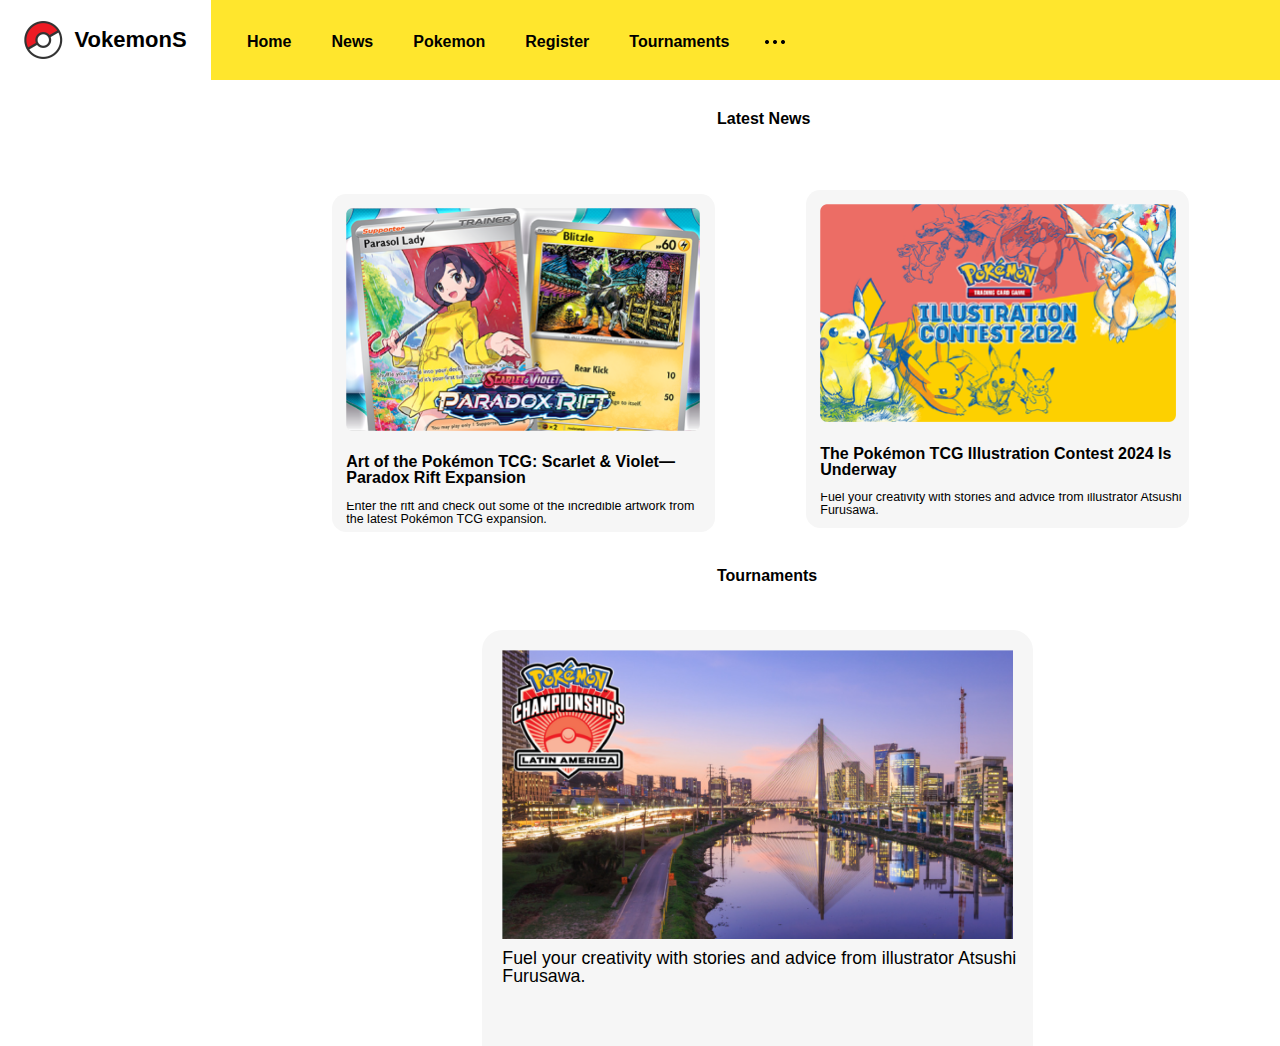
==== home.html @ 05e53e54 "Updating Pages" ====
<!DOCTYPE html>
<html>
  <head>
    <title>VokemonS</title>
    <meta name="viewport" content="width=device-width, initial-scale=1.0">
    <link rel="stylesheet" type="text/css" href="assets/style.css">
  </head>
  <body>
    <div class="home">
      <div class="div">
        <div class="overlap">
          <div class="nav">
            <div class="frame">
              <img class="img" src="img/image-2.png" />
              <div class="text-wrapper">VokemonS</div>
            </div>
            <div class="frame-2">
              <div class="div-wrapper">
                <div class="nav-item-text"><div class="nav-item"><a href="">Home</a></div></div>
              </div>
              <div class="div-wrapper">
                <div class="nav-item-text"><div class="nav-item"><a href="news.html">News</a></div></div>
              </div>
              <div class="div-wrapper">
                <div class="nav-item-text"><div class="nav-item"><a href="pokemon.html">Pokemon</a></div></div>
              </div>
              <div class="div-wrapper">
                <div class="nav-item-text"><div class="nav-item"><a href="register.html">Register</a></div></div>
              </div>
              <div class="div-wrapper">
                <div class="nav-item-text"><div class="nav-item"><a href="tournament.html">Tournaments</a></div></div>
              </div>
              <div class="separator"></div>
              <div class="div-wrapper">
                <div class="nav-icon"><img class="img-2" src="img/kebab-horizontal-24.png" /></div>
              </div>
            </div>
          </div>
        </div>
        <div class="overlap-2">
          <div class="latest-news">
            <img class="line-2" src="img/image.svg" />
            <img class="line-3" src="img/line-3.svg" />
            <div class="card">
              <img class="image-2" src="img/image-4.png" />
              <p class="is-playing-mario">Art of the Pokémon TCG: Scarlet &amp; Violet—Paradox Rift Expansion</p>
              <div class="frame-wrapper">
                <div class="frame-5">
                  <p class="p">
                    Enter the rift and check out some of the incredible artwork from the latest Pokémon TCG expansion.
                  </p>
                </div>
              </div>
            </div>
            <div class="card-2">
              <img class="image-3" src="img/image-3.png" />
              <p class="is-playing-mario">The Pokémon TCG Illustration Contest 2024 Is Underway</p>
              <div class="frame-6">
                <div class="frame-5">
                  <p class="p">Fuel your creativity with stories and advice from illustrator Atsushi Furusawa.</p>
                </div>
              </div>
            </div>
          </div>
          <div class="text-wrapper-3">Latest News</div>
        </div>
        <div class="card-3">
          <img class="image-4" src="img/image-5.png" />
          <div class="frame-7">
            <div class="frame-8">
              <p class="text-wrapper-4">
                Fuel your creativity with stories and advice from illustrator Atsushi Furusawa.
              </p>
            </div>
          </div>
        </div>
        <div class="text-wrapper-5">Tournaments</div>
      </div>
    </div>
  </body>
</html>
---- assets/style.css ----
body {
    background-color: #ffffff;
    margin: 0;
    padding: 0;
    overflow-x: hidden;
    min-width: 320px;
    font-family: "Roboto-Regular", Helvetica;
    font-weight: 400;
    color: #000000;
    font-size: 16px;
    letter-spacing: 0;
    line-height: 16px;
    white-space: normal;
}

.home {
    background-color: #ffffff;
    display: flex;
    flex-direction: row;
    justify-content: center;
    width: 100%;
  }
  
  .home .div {
    background-color: #ffffff;
    overflow: hidden;
    width: 1530px;
    height: 1046px;
    position: relative;
  }
  
  .home .overlap {
    position: absolute;
    width: 1533px;
    height: 105px;
    top: 0;
    left: 0;
  }
   
  .home .overlap-group {
    position: relative;
    width: 40px;
    height: 41px;
    top: 3px;
    left: 4px;
  }
   
  .home .image {
    position: absolute;
    width: 40px;
    height: 40px;
    top: 0;
    left: 0;
    object-fit: cover;
  }
  
  .home .nav {
    position: absolute;
    width: 1533px;
    height: 80px;
    top: 0;
    left: 0;
    background-color: #ffe62d;
  }
  
  .home .frame {
    display: inline-flex;
    height: 54px;
    align-items: center;
    gap: 12px;
    padding: 13px 24px;
    position: absolute;
    top: 0;
    left: 0;
    background-color: #ffffff;
  }
  
  .home .img {
    position: relative;
    width: 38.52px;
    height: 43.79px;
    object-fit: cover;
  }
  
  .home .text-wrapper {
    position: relative;
    width: fit-content;
    font-family: "Roboto-Black", Helvetica;
    font-weight: 900;
    color: #000000;
    font-size: 22px;
    letter-spacing: 0;
    line-height: 22px;
    white-space: nowrap;
  }
  
  .home .frame-2 {
    display: inline-flex;
    align-items: flex-start;
    position: absolute;
    top: 16px;
    left: 223px;
  }
  
  .home .nav-selected-item {
    display: inline-flex;
    flex-direction: column;
    align-items: center;
    padding: 16px;
    position: relative;
    flex: 0 0 auto;
  }
  
  .home .nav-item-text {
    display: inline-flex;
    align-items: center;
    position: relative;
    flex: 0 0 auto;
  }
  
  .home .nav-item a {
    margin-left: 8px;
    position: relative;
    width: fit-content;
    margin-top: -1px;
    font-family: "Roboto-Bold", Helvetica;
    font-weight: 700;
    color: #000000;
    font-size: 16px;
    letter-spacing: 0;
    line-height: 16px;
    white-space: nowrap;
    text-decoration: none; /* Remove default underline for links */
    transition: color 0.3s ease; /* Add smooth transition for color change */
}

.home .nav-item a:hover {
    color: #E92929; /* Color on hover */
}

  
  .home .line-wrapper {
    position: relative;
    align-self: stretch;
    width: 100%;
    height: 1px;
    margin-bottom: -1px;
  }
  
  .home .line {
    top: 30px;
    left: 0;
    position: absolute;
    width: 43px;
    height: 2px;
    object-fit: cover;
  }
  
  .home .div-wrapper {
    height: 20px;
    gap: 10px;
    padding: 16px;
    display: inline-flex;
    align-items: center;
    position: relative;
    flex: 0 0 auto;
  }
  
  .home .separator {
    position: relative;
    width: 2px;
    height: 32px;
    background-image: url(./img/line-1-2.svg);
    background-size: 100% 100%;
  }
  
  .home .nav-icon {
    display: inline-flex;
    align-items: center;
    gap: 10px;
    position: relative;
    flex: 0 0 auto;
    margin-top: -4px;
    margin-bottom: -4px;
  }
  
  .home .img-2 {
    position: relative;
    width: 24px;
    height: 24px;
  }
  
  .home .frame-3 {
    display: inline-flex;
    align-items: flex-start;
    gap: 16px;
    position: absolute;
    top: 17px;
    left: 1195px;
  }
  
  .home .input-structure {
    position: relative;
    width: 200px;
    height: 48px;
    background-color: var(--fillsubtle);
    border-radius: 8px;
    overflow: hidden;
  }
  
  .home .frame-4 {
    display: inline-flex;
    height: 48px;
    align-items: center;
    gap: 10px;
    padding: 12px 16px;
    position: absolute;
    top: 0;
    left: 0;
  }
  
  .home .text-wrapper-2 {
    position: relative;
    width: fit-content;
    font-family: "Roboto-Regular", Helvetica;
    font-weight: 400;
    color: var(--textdefault);
    font-size: 16px;
    letter-spacing: 0;
    line-height: normal;
    white-space: nowrap;
  }
  
  .home .right-icon {
    position: absolute;
    width: 24px;
    height: 24px;
    top: 12px;
    left: 161px;
  }
  
  .home .separator-2 {
    position: relative;
    width: 2px;
    height: 32px;
    background-image: url(./img/line-1.svg);
    background-size: 100% 100%;
  }
  
  .home .overlap-group-wrapper {
    position: relative;
    width: 48px;
    height: 48px;
  }
  
  .home .overlap-2 {
    position: absolute;
    width: 97px;
    height: 25px;
    top: 111px;
    left: 717px;
  }
  
  .home .latest-news {
    position: absolute;
    width: 89px;
    height: 16px;
    top: 9px;
    left: 0;
  }
  
  .home .line-2 {
    position: absolute;
    width: 43px;
    height: 2px;
    top: 19px;
    left: 23px;
    object-fit: cover;
  }
  
  .home .line-3 {
    top: 470px;
    left: 23px;
    position: absolute;
    width: 43px;
    height: 2px;
    object-fit: cover;
  }
  
  .home .card {
    width: 354px;
    height: 309px;
    gap: 7.12px;
    padding: 14.25px;
    top: 74px;
    left: -385px;
    border-radius: 14.25px;
    display: flex;
    flex-direction: column;
    align-items: flex-start;
    position: absolute;
    background-color: #f6f6f6;
  }
  
  .home .image-2 {
    position: relative;
    width: 354px;
    height: 223px;
    object-fit: cover;
  }
  
  .home .is-playing-mario {
    position: relative;
    width: 361.51px;
    height: 24.04px;
    margin-right: -5.34px;
    font-family: "Work Sans-Black", Helvetica;
    font-weight: 900;
    color: var(--fillnintendo-red);
    font-size: 16px;
    letter-spacing: 0;
    line-height: 16px;
  }
  
  .home .frame-wrapper {
    display: flex;
    width: 361.51px;
    height: 88.15px;
    align-items: center;
    gap: 3.56px;
    position: relative;
    margin-bottom: -68.96px;
    margin-right: -5.34px;
    overflow: hidden;
  }
  
  .home .frame-5 {
    display: inline-flex;
    flex-direction: column;
    align-items: flex-start;
    gap: 1.78px;
    position: relative;
    flex: 0 0 auto;
  }
  
  .home .p {
    position: relative;
    width: 361.51px;
    height: 73.9px;
    margin-top: -0.89px;
    font-family: "Work Sans-Medium", Helvetica;
    font-weight: 500;
    color: var(--fillgrey);
    font-size: 12.5px;
    letter-spacing: 0;
    line-height: 12.5px;
  }
  
  .home .card-2 {
    width: 354px;
    height: 309px;
    gap: 7.12px;
    padding: 14.25px;
    top: 70px;
    left: 89px;
    border-radius: 14.25px;
    display: flex;
    flex-direction: column;
    align-items: flex-start;
    position: absolute;
    background-color: #f6f6f6;
  }
  
  .home .image-3 {
    position: relative;
    width: 356.16px;
    height: 218.15px;
    object-fit: cover;
  }
  
  .home .frame-6 {
    width: 361.51px;
    height: 88.15px;
    gap: 3.56px;
    margin-bottom: -64.11px;
    margin-right: -5.34px;
    display: flex;
    align-items: center;
    position: relative;
    overflow: hidden;
  }
  
  .home .text-wrapper-3 {
    position: absolute;
    width: 97px;
    height: 16px;
    top: 0;
    left: 0;
    font-family: "Roboto-Bold", Helvetica;
    font-weight: 700;
    color: #000000;
    font-size: 16px;
    letter-spacing: 0;
    line-height: 16px;
  }
  
  .home .card-3 {
    width: 510px;
    height: 442px;
    gap: 10.19px;
    padding: 20.37px;
    top: 630px;
    left: 482px;
    border-radius: 20.37px;
    display: flex;
    flex-direction: column;
    align-items: flex-start;
    position: absolute;
    background-color: #f6f6f6;
  }
  
  .home .image-4 {
    position: relative;
    width: 510.18px;
    height: 288.63px;
    object-fit: cover;
  }
  
  .home .frame-7 {
    width: 516.9px;
    height: 126.04px;
    gap: 5.09px;
    margin-bottom: -23.6px;
    display: flex;
    align-items: center;
    position: relative;
    overflow: hidden;
  }
  
  .home .frame-8 {
    display: inline-flex;
    flex-direction: column;
    align-items: flex-start;
    gap: 2.55px;
    position: relative;
    flex: 0 0 auto;
  }
  
  .home .text-wrapper-4 {
    position: relative;
    width: 516.9px;
    height: 105.67px;
    margin-top: -1.27px;
    font-family: "Work Sans-Medium", Helvetica;
    font-weight: 500;
    color: var(--fillgrey);
    font-size: 17.8px;
    letter-spacing: 0;
    line-height: 17.8px;
  }
  
  .home .text-wrapper-5 {
    position: absolute;
    width: 97px;
    height: 21px;
    top: 568px;
    left: 717px;
    font-family: "Roboto-Bold", Helvetica;
    font-weight: 700;
    color: #000000;
    font-size: 16px;
    letter-spacing: 0;
    line-height: 16px;
  }
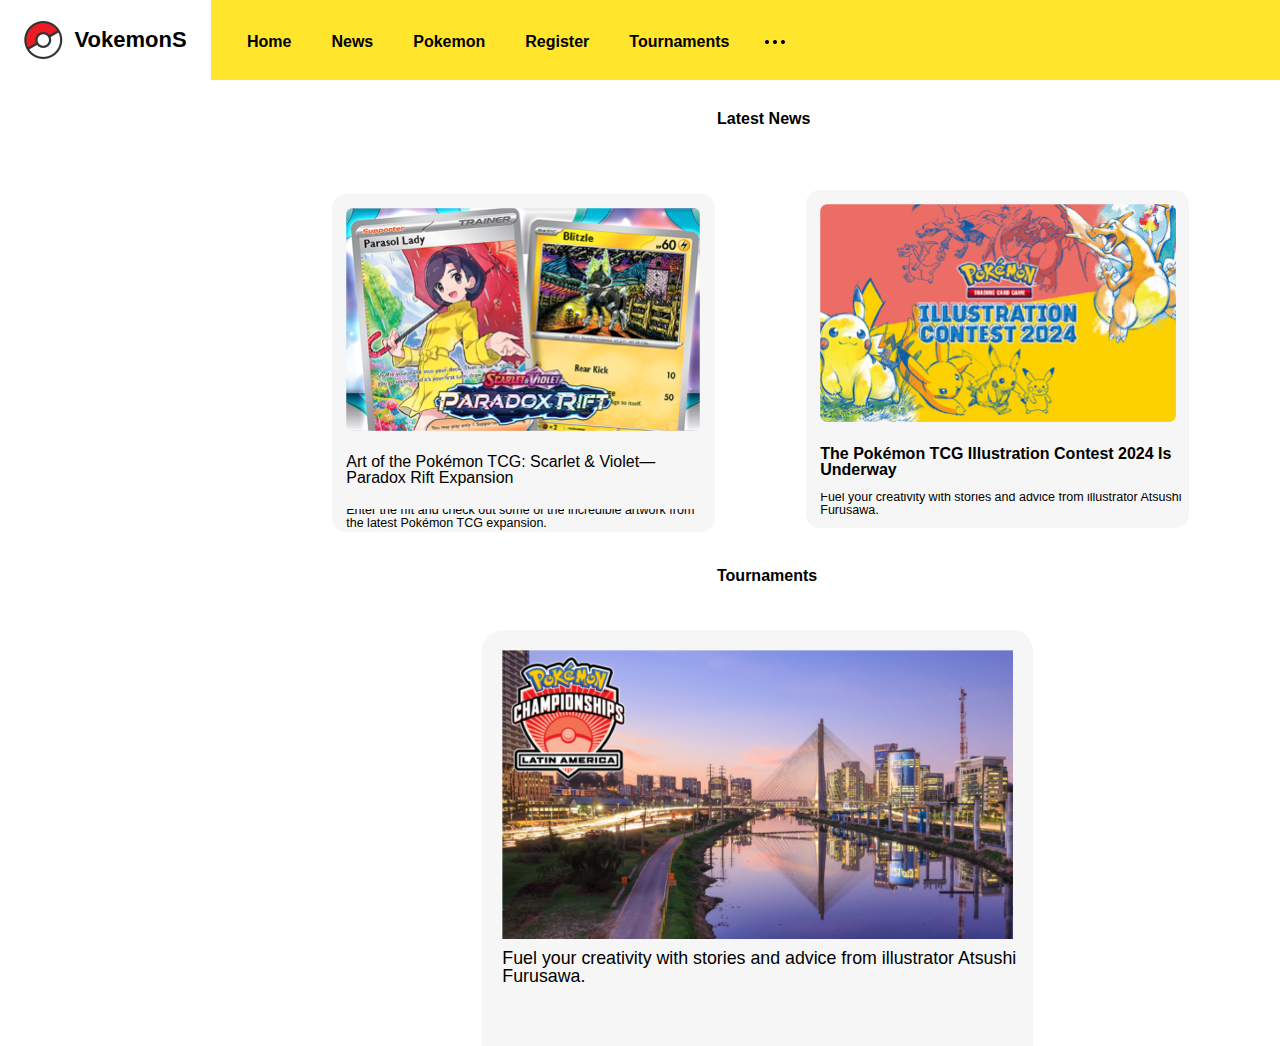
==== commit 10016b2d: "testing css" ====
--- a/home.html
+++ b/home.html
@@ -54,7 +54,7 @@
             </div>
             <div class="card-2">
               <img class="image-3" src="img/image-3.png" />
-              <p class="is-playing-mario">The Pokémon TCG Illustration Contest 2024 Is Underway</p>
+              <p class="is-pokemon">The Pokémon TCG Illustration Contest 2024 Is Underway</p>
               <div class="frame-6">
                 <div class="frame-5">
                   <p class="p">Fuel your creativity with stories and advice from illustrator Atsushi Furusawa.</p>
--- a/assets/style.css
+++ b/assets/style.css
@@ -309,7 +309,7 @@
     object-fit: cover;
   }
   
-  .home .is-playing-mario {
+  .home .is-pokemon {
     position: relative;
     width: 361.51px;
     height: 24.04px;
@@ -472,4 +472,337 @@
     letter-spacing: 0;
     line-height: 16px;
   }
-  +  .register {
+    background-color: #ffffff;
+    display: flex;
+    flex-direction: row;
+    justify-content: center;
+    width: 100%;
+  }
+  
+  .register .div {
+    background-color: #ffffff;
+    width: 1533px;
+    height: 1046px;
+    position: relative;
+  }
+  
+  .register .overlap {
+    position: absolute;
+    width: 785px;
+    height: 785px;
+    top: 167px;
+    left: 374px;
+    background-color: #ffe62d;
+    border-radius: 50px;
+  }
+  
+  .register .field-registration {
+    position: relative;
+    width: 656px;
+    height: 573px;
+    top: 58px;
+    left: 65px;
+  }
+  
+  .register .overlap-group {
+    position: absolute;
+    width: 656px;
+    height: 95px;
+    top: 159px;
+    left: 0;
+  }
+  
+  .register .name {
+    position: absolute;
+    width: 656px;
+    height: 45px;
+    top: 0;
+    left: 0;
+    background-color: #ffffff;
+    border-radius: 20px;
+    opacity: 0.5;
+  }
+  
+  .register .text-wrapper {
+    position: absolute;
+    width: 303px;
+    height: 55px;
+    top: 40px;
+    left: 0;
+    font-family: "Inter-Regular", Helvetica;
+    font-weight: 400;
+    color: #000000;
+    font-size: 20px;
+    letter-spacing: 0;
+    line-height: normal;
+  }
+  
+  .register .overlap-group-2 {
+    position: absolute;
+    width: 656px;
+    height: 317px;
+    top: 255px;
+    left: 0;
+  }
+  
+  .register .field-date-of-birth {
+    position: absolute;
+    width: 656px;
+    height: 45px;
+    top: 192px;
+    left: 0;
+    background-color: #ffffff;
+    border-radius: 20px;
+    opacity: 0.5;
+  }
+  
+  .register .field-password {
+    position: absolute;
+    width: 656px;
+    height: 45px;
+    top: 96px;
+    left: 0;
+    background-color: #ffffff;
+    border-radius: 20px;
+    opacity: 0.5;
+  }
+  
+  .register .text-wrapper-2 {
+    position: absolute;
+    width: 303px;
+    height: 55px;
+    top: 140px;
+    left: 0;
+    font-family: "Inter-Regular", Helvetica;
+    font-weight: 400;
+    color: #000000;
+    font-size: 20px;
+    letter-spacing: 0;
+    line-height: normal;
+  }
+  
+  .register .text-wrapper-3 {
+    position: absolute;
+    width: 303px;
+    height: 55px;
+    top: 234px;
+    left: 0;
+    font-family: "Inter-Regular", Helvetica;
+    font-weight: 400;
+    color: #000000;
+    font-size: 20px;
+    letter-spacing: 0;
+    line-height: normal;
+  }
+  
+  .register .text-wrapper-4 {
+    position: absolute;
+    width: 303px;
+    height: 55px;
+    top: 262px;
+    left: 25px;
+    font-family: "Inter-Regular", Helvetica;
+    font-weight: 400;
+    color: #000000;
+    font-size: 20px;
+    letter-spacing: 0;
+    line-height: normal;
+  }
+  
+  .register .text-wrapper-5 {
+    position: absolute;
+    width: 303px;
+    height: 55px;
+    top: 44px;
+    left: 0;
+    font-family: "Inter-Regular", Helvetica;
+    font-weight: 400;
+    color: #000000;
+    font-size: 20px;
+    letter-spacing: 0;
+    line-height: normal;
+  }
+  
+  .register .ellipse {
+    left: 0;
+    position: absolute;
+    width: 20px;
+    height: 20px;
+    top: 280px;
+    background-color: #ffffff;
+    border-radius: 10px;
+  }
+  
+  .register .text-wrapper-6 {
+    position: absolute;
+    width: 303px;
+    height: 55px;
+    top: 262px;
+    left: 164px;
+    font-family: "Inter-Regular", Helvetica;
+    font-weight: 400;
+    color: #000000;
+    font-size: 20px;
+    letter-spacing: 0;
+    line-height: normal;
+  }
+  
+  .register .ellipse-2 {
+    left: 139px;
+    position: absolute;
+    width: 20px;
+    height: 20px;
+    top: 280px;
+    background-color: #ffffff;
+    border-radius: 10px;
+  }
+  
+  .register .text-wrapper-7 {
+    position: absolute;
+    width: 303px;
+    height: 55px;
+    top: 103px;
+    left: 0;
+    font-family: "Inter-Regular", Helvetica;
+    font-weight: 400;
+    color: #000000;
+    font-size: 20px;
+    letter-spacing: 0;
+    line-height: normal;
+  }
+  
+  .register .text-wrapper-8 {
+    position: absolute;
+    width: 303px;
+    height: 55px;
+    top: -1px;
+    left: 176px;
+    font-family: "Inter-Regular", Helvetica;
+    font-weight: 400;
+    color: #000000;
+    font-size: 64px;
+    text-align: center;
+    letter-spacing: 0;
+    line-height: normal;
+    white-space: nowrap;
+  }
+  
+  .register .nav {
+    position: absolute;
+    width: 1533px;
+    height: 80px;
+    top: 0;
+    left: 0;
+    background-color: #ffe62d;
+  }
+  
+  .register .frame {
+    display: inline-flex;
+    height: 80px;
+    align-items: center;
+    gap: 12px;
+    padding: 13px 24px;
+    position: absolute;
+    top: 0;
+    left: 0;
+    background-color: #ffffff;
+  }
+  
+  .register .image {
+    position: relative;
+    width: 38.52px;
+    height: 43.79px;
+    object-fit: cover;
+  }
+  
+  .register .text-wrapper-9 {
+    position: relative;
+    width: fit-content;
+    font-family: "Roboto-Black", Helvetica;
+    font-weight: 900;
+    color: #000000;
+    font-size: 22px;
+    letter-spacing: 0;
+    line-height: 22px;
+    white-space: nowrap;
+  }
+  
+  .register .frame-2 {
+    display: inline-flex;
+    align-items: flex-start;
+    position: absolute;
+    top: 16px;
+    left: 207px;
+  }
+  
+  .register .nav-selected-item {
+    display: inline-flex;
+    flex-direction: column;
+    align-items: center;
+    padding: 16px;
+    position: relative;
+    flex: 0 0 auto;
+  }
+  
+  .register .nav-item-text {
+    display: inline-flex;
+    align-items: center;
+    position: relative;
+    flex: 0 0 auto;
+  }
+  
+  .register .nav-item {
+    position: relative;
+    width: fit-content;
+    margin-top: -1px;
+    font-family: "Roboto-Bold", Helvetica;
+    font-weight: 700;
+    color: #000000;
+    font-size: 16px;
+    letter-spacing: 0;
+    line-height: 16px;
+    white-space: nowrap;
+  }
+  
+  .register .frame-3 {
+    position: relative;
+    align-self: stretch;
+    width: 100%;
+    height: 1px;
+    margin-bottom: -1px;
+  }
+  
+  .register .div-wrapper {
+    height: 48px;
+    gap: 10px;
+    padding: 16px;
+    display: inline-flex;
+    align-items: center;
+    position: relative;
+    flex: 0 0 auto;
+  }
+  
+  .register .separator {
+    position: relative;
+    width: 2px;
+    height: 32px;
+    background-image: url(./img/line-1.svg);
+    background-size: 100% 100%;
+  }
+  
+  .register .nav-icon {
+    display: inline-flex;
+    align-items: center;
+    gap: 10px;
+    position: relative;
+    flex: 0 0 auto;
+    margin-top: -4px;
+    margin-bottom: -4px;
+  }
+  
+  .register .kebab-horizontal {
+    position: relative;
+    width: 24px;
+    height: 24px;
+  }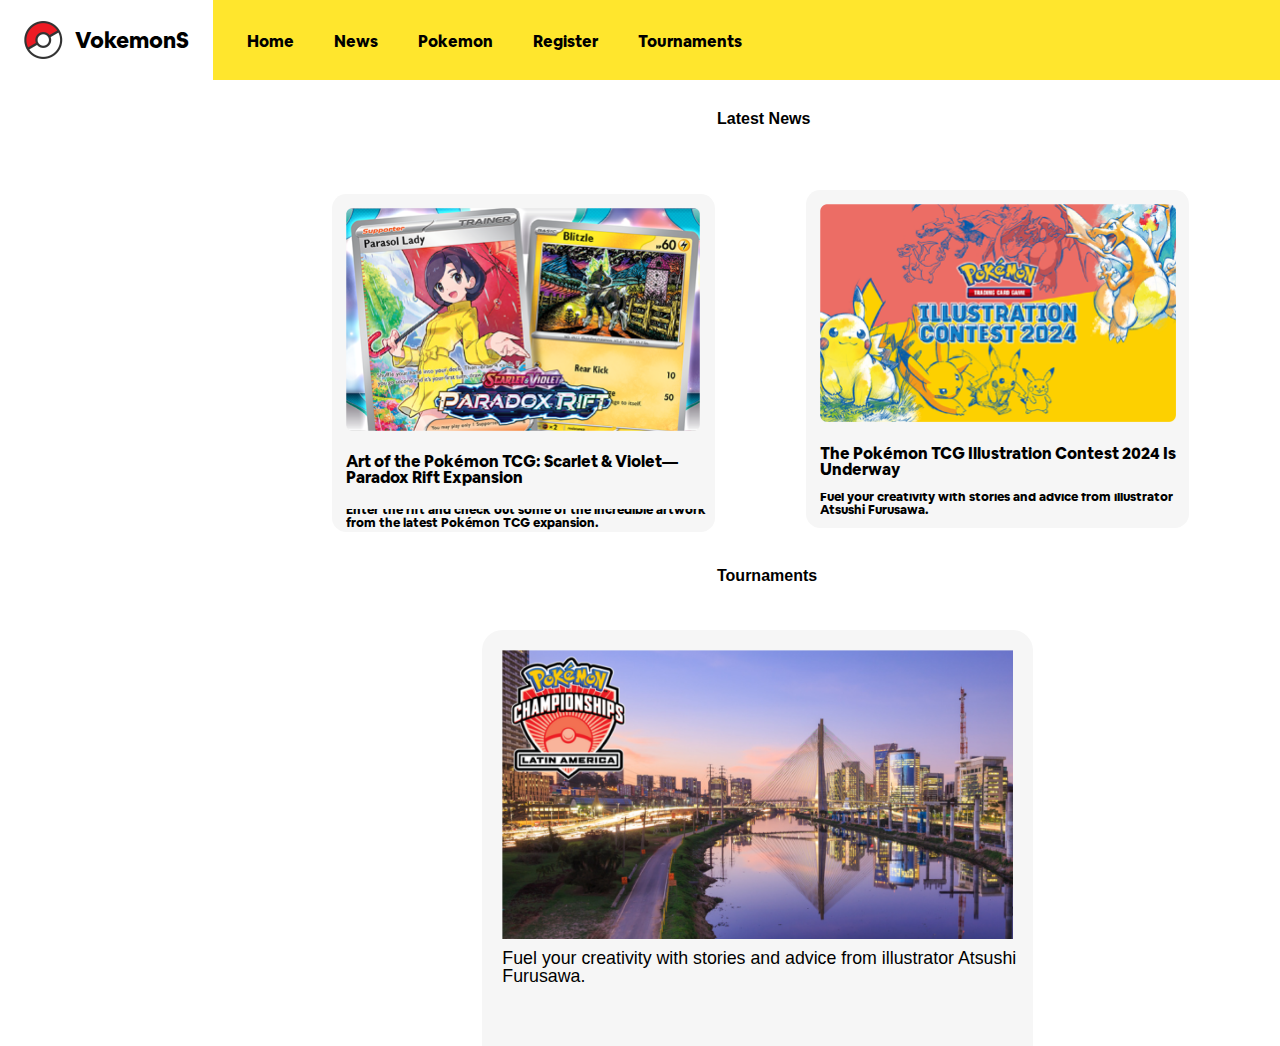
==== commit f0aa5b5a: "update style.css at navbar section" ====
--- a/home.html
+++ b/home.html
@@ -29,10 +29,6 @@
               </div>
               <div class="div-wrapper">
                 <div class="nav-item-text"><div class="nav-item"><a href="tournament.html">Tournaments</a></div></div>
-              </div>
-              <div class="separator"></div>
-              <div class="div-wrapper">
-                <div class="nav-icon"><img class="img-2" src="img/kebab-horizontal-24.png" /></div>
               </div>
             </div>
           </div>
--- a/assets/style.css
+++ b/assets/style.css
@@ -1,10 +1,14 @@
+@font-face {
+  font-family: "AirbnbCereal_W_XBd";
+  src: url(./fonts/AirbnbCereal_W_XBd.otf);
+}
 body {
     background-color: #ffffff;
     margin: 0;
     padding: 0;
     overflow-x: hidden;
     min-width: 320px;
-    font-family: "Roboto-Regular", Helvetica;
+    font-family: "AirbnbCereal_W_XBd", sans-serif;
     font-weight: 400;
     color: #000000;
     font-size: 16px;
@@ -85,7 +89,7 @@
   .home .text-wrapper {
     position: relative;
     width: fit-content;
-    font-family: "Roboto-Black", Helvetica;
+    font-family: "AirbnbCereal_W_XBd", sans-serif;
     font-weight: 900;
     color: #000000;
     font-size: 22px;
@@ -123,7 +127,7 @@
     position: relative;
     width: fit-content;
     margin-top: -1px;
-    font-family: "Roboto-Bold", Helvetica;
+    font-family: "AirbnbCereal_W_XBd", sans-serif;
     font-weight: 700;
     color: #000000;
     font-size: 16px;
@@ -137,8 +141,20 @@
 .home .nav-item a:hover {
     color: #E92929; /* Color on hover */
 }
-
-  
+.home .nav-item a:after{
+    content: "";
+    position: absolute;
+    background-color: #E92929;
+    height: 3px;
+    width: 0;
+    left: 0;
+    bottom: -10px;
+    transition: 0.3s;
+}
+.home .nav-item a:hover:after{
+  
+    width: 100%;
+}
   .home .line-wrapper {
     position: relative;
     align-self: stretch;
@@ -222,7 +238,7 @@
   .home .text-wrapper-2 {
     position: relative;
     width: fit-content;
-    font-family: "Roboto-Regular", Helvetica;
+    font-family: "AirbnbCereal_W_XBd", sans-serif;
     font-weight: 400;
     color: var(--textdefault);
     font-size: 16px;
@@ -239,13 +255,7 @@
     left: 161px;
   }
   
-  .home .separator-2 {
-    position: relative;
-    width: 2px;
-    height: 32px;
-    background-image: url(./img/line-1.svg);
-    background-size: 100% 100%;
-  }
+
   
   .home .overlap-group-wrapper {
     position: relative;
@@ -314,7 +324,7 @@
     width: 361.51px;
     height: 24.04px;
     margin-right: -5.34px;
-    font-family: "Work Sans-Black", Helvetica;
+    font-family: "AirbnbCereal_W_XBd", sans-serif;
     font-weight: 900;
     color: var(--fillnintendo-red);
     font-size: 16px;
@@ -348,7 +358,7 @@
     width: 361.51px;
     height: 73.9px;
     margin-top: -0.89px;
-    font-family: "Work Sans-Medium", Helvetica;
+    font-family: "AirbnbCereal_W_XBd", sans-serif;
     font-weight: 500;
     color: var(--fillgrey);
     font-size: 12.5px;
@@ -396,14 +406,13 @@
     height: 16px;
     top: 0;
     left: 0;
-    font-family: "Roboto-Bold", Helvetica;
+    font-family: "Poppins-Regular", sans-serif;
     font-weight: 700;
     color: #000000;
     font-size: 16px;
     letter-spacing: 0;
     line-height: 16px;
   }
-  
   .home .card-3 {
     width: 510px;
     height: 442px;
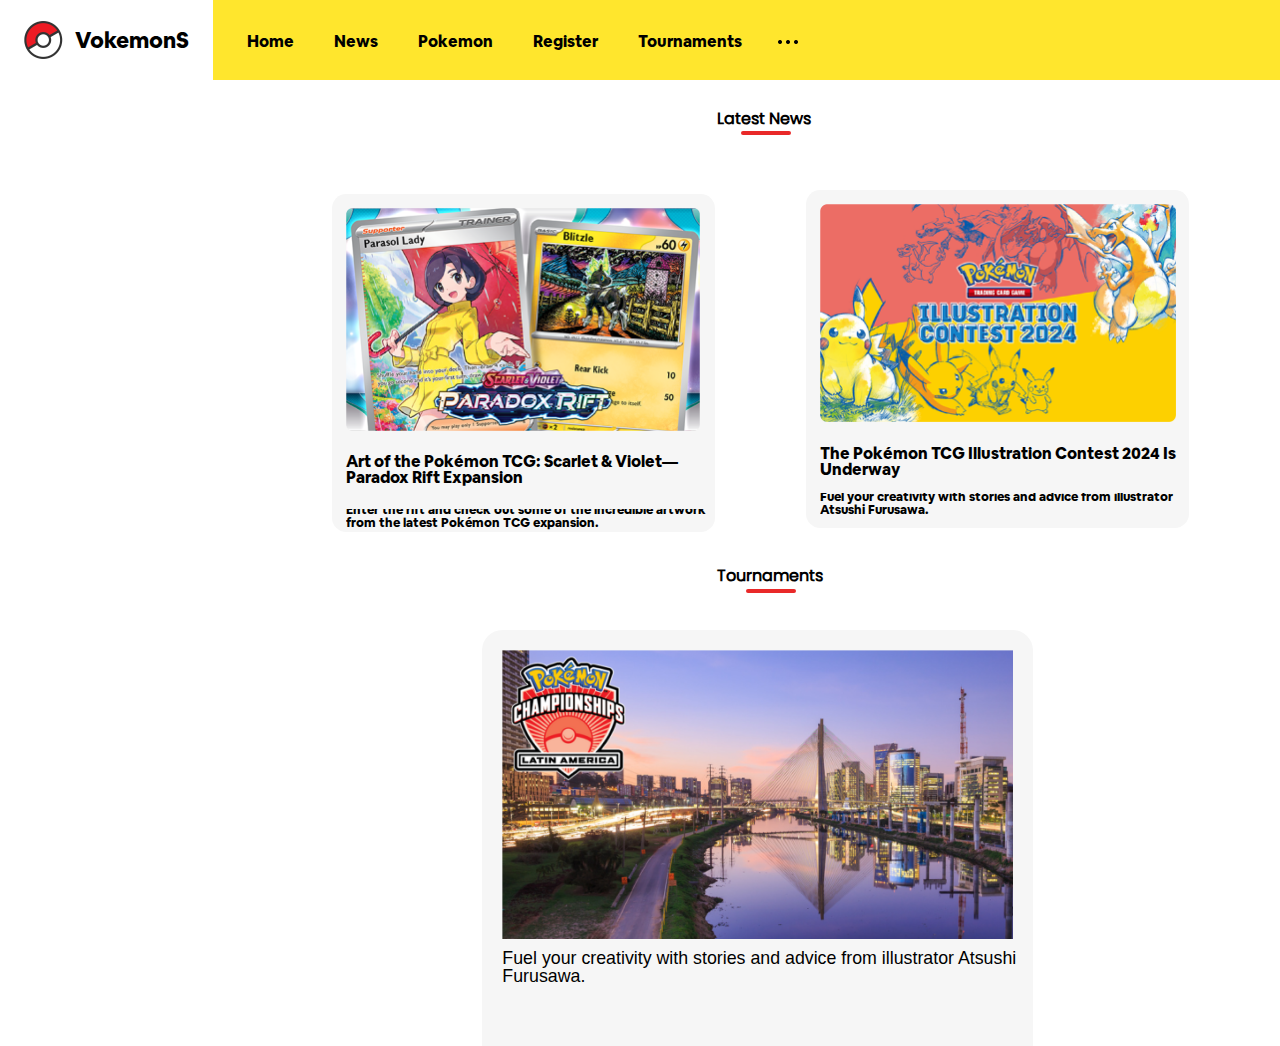
==== commit f4041e99: "updating..." ====
--- a/home.html
+++ b/home.html
@@ -16,7 +16,7 @@
             </div>
             <div class="frame-2">
               <div class="div-wrapper">
-                <div class="nav-item-text"><div class="nav-item"><a href="">Home</a></div></div>
+                <div class="nav-item-text"><div class="nav-item"><a href="home.html">Home</a></div></div>
               </div>
               <div class="div-wrapper">
                 <div class="nav-item-text"><div class="nav-item"><a href="news.html">News</a></div></div>
@@ -29,6 +29,10 @@
               </div>
               <div class="div-wrapper">
                 <div class="nav-item-text"><div class="nav-item"><a href="tournament.html">Tournaments</a></div></div>
+              </div>
+              <div class="separator"></div>
+              <div class="div-wrapper">
+                <div class="nav-icon"><img class="img-2" src="img/kebab-horizontal-24.png" /></div>
               </div>
             </div>
           </div>
--- a/assets/style.css
+++ b/assets/style.css
@@ -1,6 +1,10 @@
 @font-face {
   font-family: "AirbnbCereal_W_XBd";
   src: url(./fonts/AirbnbCereal_W_XBd.otf);
+}
+@font-face {
+  font-family: "Poppins-Regular";
+  src: url(./fonts/Poppins-Regular.otf);
 }
 body {
     background-color: #ffffff;
@@ -413,6 +417,17 @@
     letter-spacing: 0;
     line-height: 16px;
   }
+  .home .text-wrapper-3::after {
+    content: '';
+    width: 50px;
+    height: 4px;
+    border-radius: 6px;
+    background: #E92929;
+    position: absolute;
+    bottom: -8px;
+    left: 25%;
+    transform: (-50%);
+  }
   .home .card-3 {
     width: 510px;
     height: 442px;
@@ -474,12 +489,23 @@
     height: 21px;
     top: 568px;
     left: 717px;
-    font-family: "Roboto-Bold", Helvetica;
+    font-family: "Poppins-Regular", sans-serif;
     font-weight: 700;
     color: #000000;
     font-size: 16px;
     letter-spacing: 0;
     line-height: 16px;
+  }
+  .home .text-wrapper-5::after {
+    content: '';
+    width: 50px;
+    height: 4px;
+    border-radius: 6px;
+    background: #E92929;
+    position: absolute;
+    bottom: -4px;
+    left: 30%;
+    transform: (-50%);
   }
   .register {
     background-color: #ffffff;
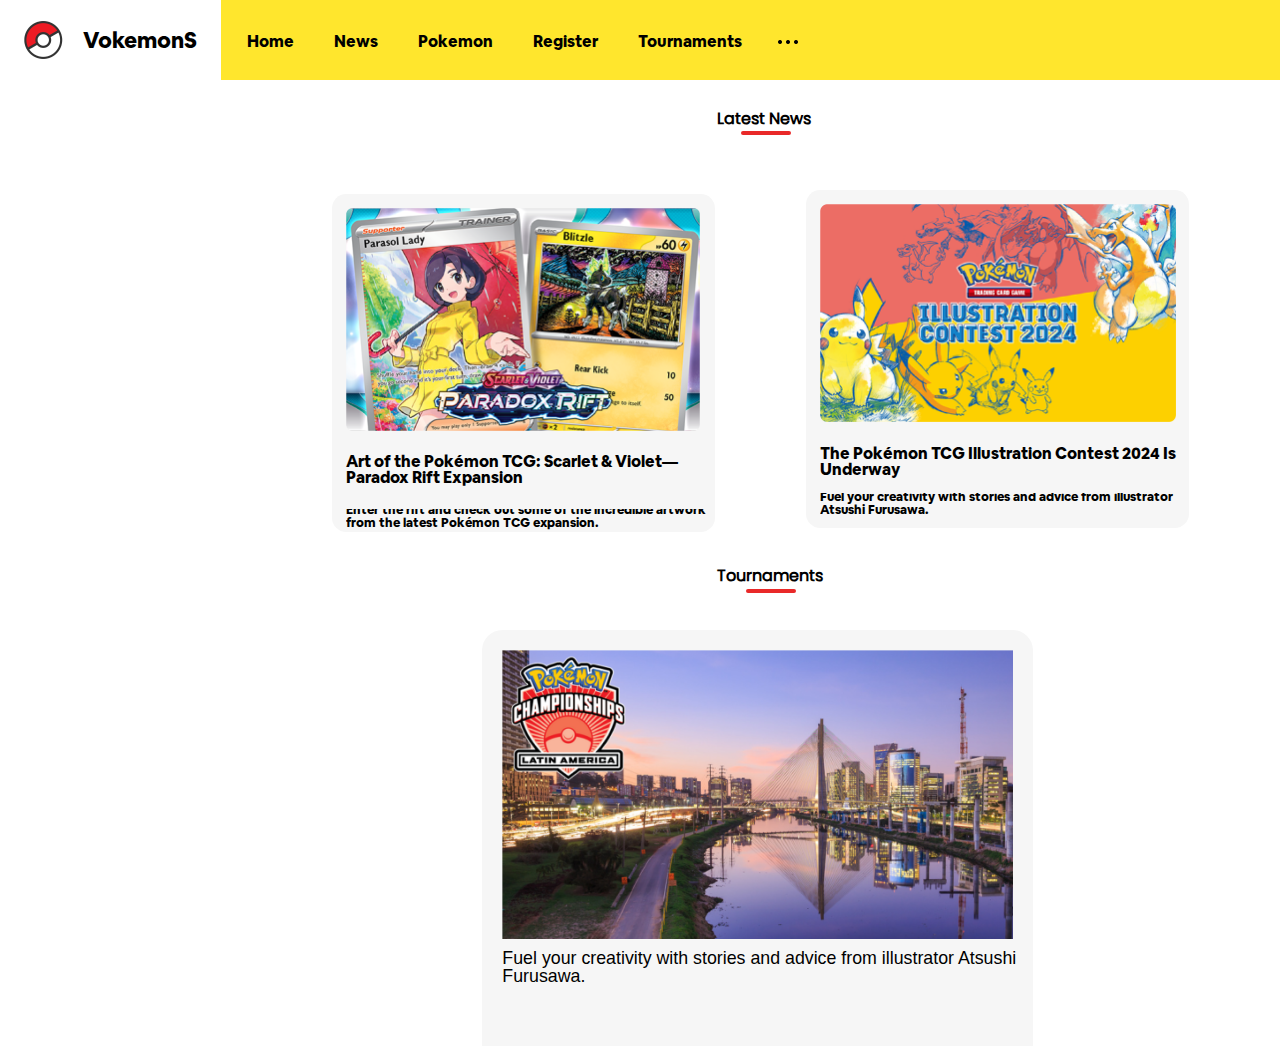
==== commit 13ed2bff: "add some effects" ====
--- a/home.html
+++ b/home.html
@@ -12,7 +12,7 @@
           <div class="nav">
             <div class="frame">
               <img class="img" src="img/image-2.png" />
-              <div class="text-wrapper">VokemonS</div>
+              <div class="text-wrapper"><a href="home.html">VokemonS</a></div>
             </div>
             <div class="frame-2">
               <div class="div-wrapper">
--- a/assets/style.css
+++ b/assets/style.css
@@ -5,6 +5,38 @@
 @font-face {
   font-family: "Poppins-Regular";
   src: url(./fonts/Poppins-Regular.otf);
+}
+a {
+  margin-left: 8px;
+  position: relative;
+  width: fit-content;
+  margin-top: -1px;
+  font-family: "AirbnbCereal_W_XBd", sans-serif;
+  font-weight: 700;
+  color: #000000;
+  font-size: 22px;
+  letter-spacing: 0;
+  line-height: 16px;
+  white-space: nowrap;
+  text-decoration: none; /* Remove default underline for links */
+  transition: color 0.3s ease; /* Add smooth transition for color change */
+}
+
+a:hover {
+  color: #E92929; /* Color on hover */
+}
+a:after{
+  content: "";
+  position: absolute;
+  background-color: #E92929;
+  height: 3px;
+  width: 0;
+  left: 0;
+  bottom: -10px;
+  transition: 0.3s;
+}
+a:hover:after{
+  width: 100%;
 }
 body {
     background-color: #ffffff;
